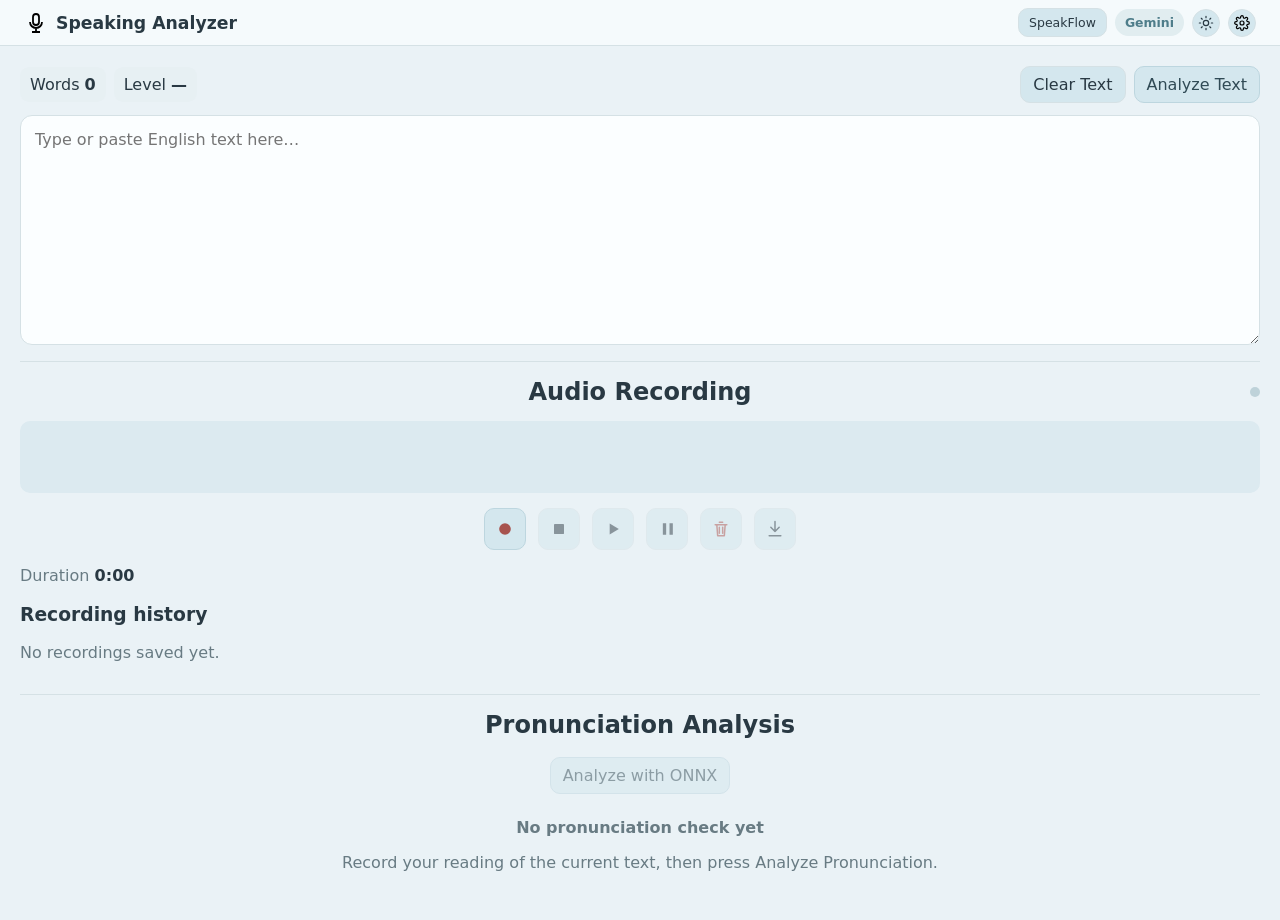
==== analyzer.html @ 361cd793 "add files" ====
<!DOCTYPE html>
<html lang="en">
<head>
  <meta charset="UTF-8" />
  <meta name="viewport" content="width=device-width, initial-scale=1" />
  <meta name="referrer" content="no-referrer" />
  <title>Speaking Analyzer</title>
  <script>try { document.documentElement.dataset.theme = localStorage.getItem("speaking-analyzer-theme") === "dark" ? "dark" : "light"; } catch { document.documentElement.dataset.theme = "light"; }</script>
  <link rel="stylesheet" href="css/style.css?v=header-height-restore-1" />
  <link rel="icon" href="assets/icons/mic.svg" type="image/svg+xml" />
</head>
<body>
  <header class="topbar">
    <div class="brand">
      <img src="assets/icons/mic.svg" alt="" width="28" height="28" />
      <div>
        <h1>Speaking Analyzer</h1>
      </div>
    </div>
    <div class="top-actions">
      <a class="btn btn-secondary speakflow-link" href="index.html">SpeakFlow</a>
      <span id="provider-badge" class="badge" data-provider="gemini">Gemini</span>
      <button type="button" id="theme-toggle" class="btn btn-secondary theme-toggle" aria-label="Switch to dark theme" title="Switch to dark theme" aria-pressed="false">
        <svg class="theme-icon theme-icon-sun" viewBox="0 0 24 24" aria-hidden="true"><circle cx="12" cy="12" r="4"/><path d="M12 2v2m0 16v2M4.93 4.93l1.42 1.42m11.3 11.3 1.42 1.42M2 12h2m16 0h2M4.93 19.07l1.42-1.42m11.3-11.3 1.42-1.42"/></svg>
        <svg class="theme-icon theme-icon-moon" viewBox="0 0 24 24" aria-hidden="true"><path d="M20.9 13A8.5 8.5 0 0 1 11 3.1 8.5 8.5 0 1 0 20.9 13Z"/></svg>
      </button>
      <button type="button" id="open-settings" class="btn btn-secondary settings-icon-button" aria-label="Settings" title="Settings">
        <img src="assets/icons/settings.svg" alt="" width="16" height="16" />
      </button>
    </div>
  </header>

  <main class="layout">
    <section class="editor-card">
      <label class="sr-only" for="source-text">English text</label>
      <div class="toolbar">
        <div class="cluster stats-inline">
          <span>Words <strong id="stat-words">0</strong></span>
          <span>Level <strong id="stat-level">—</strong></span>
        </div>
        <div class="cluster editor-actions">
          <button type="button" id="btn-clear" class="btn btn-ghost">Clear Text</button>
          <button type="button" id="btn-analyze" class="btn btn-primary">Analyze Text</button>
        </div>
      </div>
      <textarea id="source-text" rows="10" placeholder="Type or paste English text here…"></textarea>
    </section>

    <section class="analysis-panel" hidden>
      <div class="card-head">
        <progress id="text-progress" hidden></progress>
      </div>
      <p id="text-status" class="status" aria-live="polite"></p>
      <div id="text-results"></div>
      <div id="text-actions" class="analysis-actions" hidden>
        <button type="button" id="btn-apply-all" class="btn btn-primary">Replace with corrected text</button>
        <button type="button" id="btn-hide-analysis" class="btn btn-ghost">Hide analysis</button>
      </div>
      <dialog id="issue-panel" class="detail-panel issue-dialog">
        <button type="button" id="btn-close-issue" class="dialog-close" aria-label="Close dialog" title="Close">
          <svg viewBox="0 0 24 24" aria-hidden="true"><path d="m6 6 12 12M18 6 6 18" /></svg>
        </button>
        <h3>Error details</h3>
        <div class="issue-detail-grid">
          <div><span class="muted">Original</span><strong id="issue-original"></strong></div>
          <div><span class="muted">Correction</span><strong id="issue-corrected"></strong></div>
          <div class="issue-explanation"><span class="muted">Explanation</span><p id="issue-explanation"></p></div>
        </div>
        <p class="issue-alt"><span class="muted">Alternative</span> <span id="issue-b2"></span></p>
        <div class="cluster dialog-actions">
          <button type="button" id="btn-apply-fix" class="btn btn-primary">Apply correction</button>
        </div>
      </dialog>
    </section>

    <section class="recording-panel" aria-labelledby="audio-heading">
      <div class="card-head">
        <h2 id="audio-heading">Audio Recording</h2>
        <span id="rec-indicator" class="live-dot" data-on="false"></span>
      </div>
      <p id="recording-unsupported" class="banner" hidden>MediaRecorder is not supported. Voice recording is unavailable in this browser.</p>
      <canvas id="waveform" width="640" height="72" aria-label="Recording level"></canvas>
      <div class="toolbar compact">
        <button type="button" id="btn-record" class="btn btn-primary icon-only record-control" aria-label="Start recording" title="Start recording"><svg viewBox="0 0 24 24" aria-hidden="true"><circle cx="12" cy="12" r="7" /></svg></button>
        <button type="button" id="btn-stop-rec" class="btn icon-only" aria-label="Stop recording" title="Stop recording" disabled><svg viewBox="0 0 24 24" aria-hidden="true"><rect x="6" y="6" width="12" height="12" rx="1" /></svg></button>
        <button type="button" id="btn-play" class="btn btn-ghost icon-only" aria-label="Play recording" title="Play recording" disabled><svg viewBox="0 0 24 24" aria-hidden="true"><path d="M8 5.5v13l11-6.5z" /></svg></button>
        <button type="button" id="btn-pause-play" class="btn btn-ghost icon-only" aria-label="Pause playback" title="Pause playback" disabled><svg viewBox="0 0 24 24" aria-hidden="true"><path d="M7 5h4v14H7zM15 5h4v14h-4z" /></svg></button>
        <button type="button" id="btn-delete-rec" class="btn btn-ghost icon-only danger" aria-label="Delete recording" title="Delete recording" disabled><svg viewBox="0 0 24 24" aria-hidden="true"><path d="M5 7h14M10 4h4m-7 3 1 13h8l1-13M10 10v7m4-7v7" /></svg></button>
        <button type="button" id="btn-download" class="btn btn-ghost icon-only" aria-label="Download recording" title="Download recording" disabled><svg viewBox="0 0 24 24" aria-hidden="true"><path d="M12 3v12m-5-5 5 5 5-5M5 20h14" /></svg></button>
      </div>
      <p class="rec-meta"><span class="muted">Duration</span> <strong id="rec-duration">0:00</strong></p>
      <h3>Recording history</h3>
      <div id="history-list"></div>
    </section>

    <div class="grid-3">
      <section id="pronunciation-panel" class="pronunciation-panel" aria-labelledby="pron-heading">
        <div class="card-head">
          <h2 id="pron-heading">Pronunciation Analysis</h2>
          <progress id="pronunciation-progress" max="100" value="0" hidden aria-label="Model download progress"></progress>
        </div>
        <div class="toolbar compact">
          <button type="button" id="btn-analyze-pronunciation" class="btn btn-primary" disabled>Analyze with ONNX</button>
        </div>
        <p id="pronunciation-status" class="status" aria-live="polite"></p>
        <div id="pronunciation-results"></div>
        <dialog id="word-panel" class="detail-panel">
          <button type="button" id="btn-close-word" class="dialog-close" aria-label="Close dialog" title="Close">
            <svg viewBox="0 0 24 24" aria-hidden="true"><path d="m6 6 12 12M18 6 6 18" /></svg>
          </button>
          <h3>Word details</h3>
          <p><strong id="word-value"></strong> <span id="word-status" class="pill"></span></p>
          <p><span class="muted">IPA</span> <span id="word-ipa"></span></p>
          <p id="word-uk"></p>
          <p><span class="muted">Recognized as</span> <span id="word-recognized"></span></p>
          <p id="word-syllables-row" hidden><span class="muted">Likely affected syllable</span> <strong id="word-syllables"></strong></p>
          <p id="word-definition" class="muted"></p>
          <div class="cluster word-audio-actions">
            <button type="button" id="btn-play-ref" class="btn">TTS</button>
            <button type="button" id="btn-play-user-word" class="btn">User</button>
          </div>
        </dialog>
      </section>

    </div>
  </main>

  <div id="toast" class="toast" hidden></div>

  <dialog id="settings-modal">
    <form method="dialog" class="settings-form">
      <button type="button" id="close-settings" class="dialog-close" aria-label="Close dialog" title="Close">
        <svg viewBox="0 0 24 24" aria-hidden="true"><path d="m6 6 12 12M18 6 6 18" /></svg>
      </button>
      <h2>Settings</h2>
      <label>
        AI Provider
        <select id="setting-provider">
          <option value="gemini">Google Gemini API</option>
          <option value="groq">Groq API</option>
        </select>
      </label>
      <label>
        Gemini API Key
        <input id="setting-gemini" type="password" autocomplete="off" />
      </label>
      <label>
        Groq API Key
        <input id="setting-groq" type="password" autocomplete="off" />
      </label>
      <label>
        Voice engine
        <select id="tts-engine" aria-label="Reference voice engine">
          <option value="google">Google (American English)</option>
          <option value="browser">Browser voice</option>
        </select>
      </label>
      <label id="tts-voice-control">
        Sample voice
        <select id="tts-voice" aria-label="Speech synthesis voice"></select>
      </label>
      <label class="range-setting">Padding before word <output id="setting-pad-before-value">25 ms</output><input id="setting-pad-before" type="range" min="0" max="100" step="1" value="25" /></label>
      <label class="range-setting">Padding after word <output id="setting-pad-after-value">0 ms</output><input id="setting-pad-after" type="range" min="0" max="100" step="1" value="0" /></label>
      <p id="test-result" class="status"></p>
      <div class="cluster">
        <button type="button" id="btn-test-connection" class="btn">Test Connection</button>
      </div>
    </form>
  </dialog>

  <dialog id="message-modal" class="message-dialog" aria-labelledby="message-title" aria-describedby="message-body">
    <button type="button" id="message-close" class="dialog-close" aria-label="Close dialog" title="Close">
      <svg viewBox="0 0 24 24" aria-hidden="true"><path d="m6 6 12 12M18 6 6 18" /></svg>
    </button>
    <h2 id="message-title">Message</h2>
    <p id="message-body"></p>
    <div class="cluster message-actions">
      <button type="button" id="message-cancel" class="btn btn-ghost">Cancel</button>
      <button type="button" id="message-accept" class="btn btn-primary">OK</button>
    </div>
  </dialog>

  <script type="module" src="js/app.js?v=analysis-policy-1"></script>
</body>
</html>
---- css/style.css ----
:root {
  --bg: #eaf2f6;
  --surface: #f5fafc;
  --text: #293943;
  --muted: #687b83;
  --line: #d5e1e5;
  --accent: #4e7d8a;
  --accent-soft: #e1edf0;
  --primary-bg: #d4e7ee;
  --primary-text: #304a55;
  --primary-hover-bg: #bedce6;
  --button-border: #bdd6df;
  --danger: #a7534e;
  --warn: #8c6a35;
  --ok: #4d765e;
  --yellow: #f0dfb7;
  --red: #f1d9d2;
  --green: #dce9d8;
  --subtle: #e7f0f3;
  --field: #fbfeff;
  --button-bg: #d4e7ee;
  --button-hover: #bedce6;
  --canvas-bg: #dceaf0;
  --canvas-line: #bed2d9;
  --accent-hover: #bedce6;
  --status-busy: #416c79;
  --status-ok-bg: #dce9d8;
  --status-review-bg: #f3e7c9;
  --status-error-bg: #f1d9d2;
  --status-no-issue-text: #456950;
  --status-review-text: #745d35;
  --status-error-text: #87473e;
  --toast-bg: #0f172a;
  --toast-color: #ffffff;
  --shadow: 0 10px 30px rgba(15, 23, 42, 0.06);
  --radius: 16px;
  font-family: "Segoe UI", Inter, system-ui, sans-serif;
}

:root[data-theme="dark"] {
  color-scheme: dark;
  --bg: #0b1220;
  --surface: #111b2c;
  --text: #e5edf7;
  --muted: #9aaac0;
  --line: #2b3a50;
  --accent: #38bdf8;
  --accent-soft: #132d42;
  --primary-bg: var(--accent);
  --primary-text: #082f49;
  --primary-hover-bg: var(--accent-hover);
  --button-border: var(--accent);
  --danger: #f87171;
  --warn: #fbbf24;
  --ok: #4ade80;
  --yellow: #facc15;
  --red: #f87171;
  --green: #4ade80;
  --subtle: #18263a;
  --field: #0d1727;
  --button-bg: #1b2a3e;
  --button-hover: #263a53;
  --canvas-bg: #0d1727;
  --canvas-line: #40516a;
  --accent-hover: #7dd3fc;
  --status-busy: #7dd3fc;
  --status-ok-bg: #153b2a;
  --status-review-bg: #423914;
  --status-error-bg: #451f2a;
  --status-no-issue-text: #bbf7d0;
  --status-review-text: #fde68a;
  --status-error-text: #fecaca;
  --toast-bg: #e2e8f0;
  --toast-color: #0f172a;
  --shadow: 0 12px 32px rgba(0, 0, 0, 0.32);
}

* { box-sizing: border-box; }
html, body { margin: 0; background: var(--bg); color: var(--text); }
button, select, textarea, input { font: inherit; }
button { cursor: pointer; color: var(--text); background: var(--button-bg); }

.sr-only {
  position: absolute;
  width: 1px;
  height: 1px;
  overflow: hidden;
  clip: rect(0 0 0 0);
}

.topbar {
  display: flex;
  justify-content: space-between;
  align-items: center;
  gap: 16px;
  padding: 8px 24px;
  background: var(--surface);
  border-bottom: 1px solid var(--line);
}
.brand { display: flex; gap: 8px; align-items: center; }
.brand img { width: 24px; height: 24px; }
.brand h1 { margin: 0; font-size: 1.08rem; font-weight: 650; }
.subtitle { margin: 2px 0 0; color: var(--muted); font-size: 0.85rem; }
.top-actions { display: flex; gap: 8px; align-items: center; }

.layout { max-width: 1280px; margin: 0 auto; padding: 20px; display: grid; gap: 16px; }
.grid-3 { display: grid; gap: 18px; grid-template-columns: 1fr; }
.editor-card, .analysis-panel, .pronunciation-panel, .recording-panel { background: transparent; border: 0; border-radius: 0; padding: 0; box-shadow: none; }
.analysis-panel, .pronunciation-panel, .recording-panel { border-top: 1px solid var(--line); padding-top: 16px; }
.editor-card textarea { min-height: 230px; background: var(--field); border-color: var(--line); }
.icon-btn { width: 42px; height: 42px; padding: 4px; font-size: 1.15rem; }
.stats-inline { justify-content: flex-end; }
.stats-inline > span { padding: 8px 10px; background: var(--subtle); border-radius: 9px; }
.analysis-issue { padding: 10px 0; border-bottom: 1px solid var(--line); line-height: 1.5; }
.corrected-text { white-space: pre-wrap; line-height: 1.6; background: var(--subtle); padding: 12px; border-radius: 8px; }

.card {
  background: var(--surface);
  border: 1px solid var(--line);
  border-radius: var(--radius);
  padding: 18px;
  box-shadow: var(--shadow);
}
.card-head { display: flex; justify-content: space-between; align-items: center; gap: 8px; }
.card h2 { margin: 0 0 12px; font-size: 1rem; }
.card-head h2 { margin: 0; }
.card h3 { margin: 16px 0 8px; font-size: 0.92rem; }

textarea {
  width: 100%;
  border: 1px solid var(--line);
  border-radius: 12px;
  padding: 14px;
  resize: vertical;
  min-height: 180px;
  background: var(--field);
  color: var(--text);
}
textarea:focus, select:focus, input:focus, button:focus-visible {
  outline: 2px solid var(--accent);
  outline-offset: 1px;
}

.toolbar { display: flex; justify-content: space-between; gap: 12px; flex-wrap: wrap; margin-top: 12px; }
.editor-card > .toolbar { margin: 0 0 12px; align-items: center; }
.editor-card > .toolbar .stats-inline { justify-content: flex-start; }
.editor-card > .toolbar .editor-actions { margin-left: auto; justify-content: flex-end; }
.toolbar.compact { justify-content: flex-start; margin: 0 0 12px; }
progress { width: 90px; }
#pronunciation-progress { width: 180px; }
.pronunciation-panel > .card-head { position: relative; justify-content: center; margin-bottom: 18px; text-align: center; }
.pronunciation-panel > .card-head h2 { margin: 0; }
.pronunciation-panel > .card-head #pronunciation-progress { position: absolute; right: 0; }
.pronunciation-panel > .toolbar.compact { width: 100%; justify-content: space-around; gap: 16px; }
.recording-panel > .card-head { position: relative; justify-content: center; text-align: center; }
.recording-panel > .card-head #rec-indicator { position: absolute; right: 0; }
.recording-panel > .toolbar.compact { justify-content: center; }
.cluster, .row-actions { display: flex; flex-wrap: wrap; gap: 8px; align-items: center; }
.inline { display: flex; gap: 6px; align-items: center; color: var(--muted); font-size: 0.85rem; }
select, input[type="password"], input[type="text"] {
  border: 1px solid var(--line);
  border-radius: 10px;
  padding: 8px 10px;
  background: var(--field);
  color: var(--text);
}

.btn {
  border: 1px solid var(--line);
  background: var(--button-bg);
  border-radius: 10px;
  padding: 8px 12px;
  color: var(--text);
}
.btn-primary { background: var(--primary-bg); color: var(--primary-text); border-color: var(--button-border); }
.btn-secondary { display: inline-flex; gap: 6px; align-items: center; }
.settings-icon-button { width: 28px; height: 28px; padding: 5px; justify-content: center; border-radius: 999px; }
.settings-icon-button img { display: block; width: 16px; height: 16px; }
:root[data-theme="dark"] .settings-icon-button img { filter: brightness(0) invert(1); }
:root[data-theme="dark"] .brand img { filter: brightness(0) invert(1); }
.theme-toggle { width: 28px; height: 28px; padding: 5px; justify-content: center; border-radius: 999px; }
.theme-icon { width: 16px; height: 16px; fill: none; stroke: currentColor; stroke-width: 1.8; stroke-linecap: round; stroke-linejoin: round; }
.theme-icon-moon { display: none; }
:root[data-theme="dark"] .theme-icon-sun { display: none; }
:root[data-theme="dark"] .theme-icon-moon { display: block; }
.btn-ghost { background: var(--button-bg); }
.btn:hover:not(:disabled) { background: var(--button-hover); }
.btn-primary:hover:not(:disabled) { background: var(--primary-hover-bg); border-color: var(--button-border); color: var(--primary-text); }
.btn.danger, .danger { color: var(--danger); }
.btn:disabled { opacity: 0.5; cursor: not-allowed; }

.badge {
  border-radius: 999px;
  padding: 6px 10px;
  font-size: 0.78rem;
  background: var(--accent-soft);
  color: var(--accent);
  font-weight: 650;
}
.top-actions .speakflow-link { display: inline-flex; align-items: center; justify-content: center; padding: 6px 10px; font-size: .78rem; text-decoration: none; }
.badge[data-provider="groq"] { background: var(--subtle); color: var(--accent); }

.stats {
  display: grid;
  grid-template-columns: repeat(3, 1fr);
  gap: 8px;
  margin: 14px 0 0;
}
.stats div {
  background: var(--subtle);
  border-radius: 12px;
  padding: 10px 12px;
}
.stats dt { color: var(--muted); font-size: 0.75rem; }
.stats dd { margin: 4px 0 0; font-weight: 700; }

.muted { color: var(--muted); }
.disclaimer { font-size: 0.85rem; color: var(--warn); }
.status { min-height: 1.2em; font-size: 0.9rem; }
.status:empty { display: none; min-height: 0; }
#text-actions:not([hidden]) { display: flex; justify-content: space-between; align-items: center; gap: 12px; width: 100%; margin-top: 14px; }
.status[data-kind="error"] { color: var(--danger); }
.status[data-kind="ok"] { color: var(--ok); }
.status[data-kind="busy"] { color: var(--status-busy); }

.banner {
  background: var(--subtle);
  border-radius: 10px;
  padding: 10px 12px;
  font-size: 0.88rem;
}
.banner.warn { background: var(--status-review-bg); color: var(--status-review-text); }

.live-dot {
  width: 10px;
  height: 10px;
  border-radius: 50%;
  background: var(--canvas-line);
  display: inline-block;
}
.live-dot[data-on="true"] {
  background: var(--danger);
  box-shadow: 0 0 0 6px rgba(220, 38, 38, 0.15);
  animation: pulse 1s infinite;
}
@keyframes pulse {
  50% { opacity: 0.5; }
}

.empty-state { color: var(--muted); padding: 12px 0; }
.issue-list { list-style: none; margin: 0; padding: 0; display: grid; gap: 8px; }
.issue-item {
  width: 100%;
  text-align: left;
  border: 1px solid var(--line);
  background: var(--button-bg);
  border-radius: 10px;
  padding: 10px;
  display: grid;
  gap: 4px;
}
.issue-item strong { font-size: 0.92rem; }
.issue-item span { color: var(--muted); font-size: 0.85rem; }

.cefr-grid { display: grid; grid-template-columns: repeat(2, 1fr); gap: 8px; }
.metric { background: var(--subtle); border-radius: 10px; padding: 8px; }
.metric-label { display: block; color: var(--muted); font-size: 0.75rem; }
.metric-value { font-weight: 700; }

.detail-panel {
  margin-top: 12px;
  border-top: 1px solid var(--line);
  padding-top: 12px;
}

.pronunciation-panel, #pronunciation-results { width: 100%; }
.word-board { width: 100%; max-width: none; margin: 0 auto; line-height: 2.1; text-align: center; overflow-wrap: anywhere; }
.word-chip {
  border: 0;
  border-radius: 6px;
  padding: 2px 4px;
  margin: 0 1px;
}
.mispronounced-syllable { text-decoration: underline wavy currentColor; text-decoration-thickness: 2px; text-underline-offset: 3px; font-weight: 800; }
.status-no_issue { background: var(--status-ok-bg); color: var(--status-no-issue-text); }
.status-needs_review { background: var(--status-review-bg); color: var(--status-review-text); }
.status-possible_error { background: var(--status-error-bg); color: var(--status-error-text); }
.pill { border-radius: 999px; padding: 2px 8px; font-size: 0.75rem; background: var(--subtle); }
.pill[data-status="possible_error"] { background: var(--status-error-bg); color: var(--status-error-text); }
.pill[data-status="needs_review"] { background: var(--status-review-bg); color: var(--status-review-text); }
.pill[data-status="no_issue"] { background: var(--status-ok-bg); color: var(--status-no-issue-text); }

#waveform { width: 100%; height: 72px; border-radius: 10px; background: var(--canvas-bg); }
.recording-panel #waveform { display: block; padding: 15px 0; margin: 15px 0; }
.pronunciation-panel #pronunciation-results .empty-state { text-align: center; }
.history-item {
  display: flex;
  justify-content: space-between;
  gap: 8px;
  border: 1px solid var(--line);
  border-radius: 10px;
  padding: 10px;
  margin-bottom: 8px;
}

.toast {
  position: fixed;
  right: 20px;
  bottom: 20px;
  background: var(--toast-bg);
  color: var(--toast-color);
  padding: 12px 14px;
  border-radius: 12px;
  max-width: 360px;
  z-index: 20;
}
.toast[data-kind="error"] { background: var(--danger); }
.toast[data-kind="ok"] { background: var(--ok); }

dialog {
  position: relative;
  color: var(--text);
  background: var(--surface);
  border: 0;
  border-radius: 16px;
  padding: 0;
  width: min(520px, 92vw);
  box-shadow: var(--shadow);
}
dialog[open] {
  position: fixed;
  inset: 50% auto auto 50%;
  transform: translate(-50%, -50%);
  margin: 0;
  max-height: calc(100dvh - 32px);
  overflow: auto;
}
dialog::backdrop { background: rgba(15, 23, 42, 0.35); }
.settings-form { display: grid; gap: 12px; padding: 20px; }
.message-dialog[open] { padding: 24px; color: var(--text); background: var(--surface); border: 0; border-radius: 16px; }
.message-dialog h2 { margin: 0 40px 12px 0; font-size: 1.15rem; }
.message-dialog p { margin: 0; line-height: 1.5; white-space: pre-wrap; }
.message-actions { justify-content: flex-end; margin-top: 20px; }
.word-audio-actions { width: 100%; justify-content: center; gap: 8px; margin-top: 16px; }
.dialog-close { position: absolute; top: 10px; right: 10px; z-index: 2; display: grid; place-items: center; width: 36px; height: 36px; padding: 7px; color: var(--muted); background: var(--button-bg); border: 0; border-radius: 9px; cursor: pointer; }
.dialog-close:hover { color: var(--text); background: var(--line); }
.dialog-close:focus-visible { outline: 2px solid var(--accent); outline-offset: 2px; }
.dialog-close svg { width: 20px; height: 20px; fill: none; stroke: currentColor; stroke-width: 2; stroke-linecap: round; }
.settings-form h2 { padding-right: 40px; }
.settings-form label { display: grid; gap: 6px; font-size: 0.9rem; }
.settings-form .range-setting { grid-template-columns: 1fr auto; align-items: center; }
.settings-form .range-setting input[type="range"] { grid-column: 1 / -1; width: 100%; accent-color: var(--accent); }
.settings-form .range-setting output { color: var(--accent); font-weight: 650; font-variant-numeric: tabular-nums; }
.tts-note { flex-basis: 100%; font-size: .8rem; }

@media (max-width: 1100px) {
  .grid-3 { grid-template-columns: 1fr; }
}
@media (max-width: 720px) {
  .topbar { flex-direction: column; align-items: flex-start; }
  .stats { grid-template-columns: repeat(2, minmax(0, 1fr)); }
}
.record-icon { color: var(--danger); font-size: 1.5rem; line-height: 1; }
.icon-only { display: inline-grid; place-items: center; width: 42px; height: 42px; padding: 8px; }
.icon-only svg { width: 20px; height: 20px; fill: none; stroke: currentColor; stroke-width: 1.8; stroke-linecap: round; stroke-linejoin: round; }
#btn-record svg circle, #btn-stop-rec svg rect, #btn-play svg path, #btn-pause-play svg path { fill: currentColor; stroke: none; }
.record-control { color: var(--danger); }
.issue-dialog[open], #word-panel[open] { width: min(600px, 92vw); max-height: 86vh; overflow: auto; padding: 24px; color: var(--text); background: var(--surface); border: 0; border-radius: 16px; }
.issue-dialog h3, #word-panel h3 { margin: 0 0 18px; font-size: 1.15rem; }
.issue-dialog::backdrop, #word-panel::backdrop { background: rgba(15, 23, 42, .55); backdrop-filter: blur(2px); }
.issue-detail-grid { display: grid; grid-template-columns: 1fr 1fr; gap: 12px; }
.issue-detail-grid > div { display: grid; gap: 6px; padding: 12px; border: 1px solid var(--line); border-radius: 10px; background: var(--subtle); }
.issue-detail-grid strong { font-size: 1rem; overflow-wrap: anywhere; }
.issue-detail-grid p { margin: 5px 0 0; line-height: 1.55; }
.issue-explanation { grid-column: 1 / -1; }
.issue-alt { padding: 10px 12px; background: var(--subtle); border-radius: 10px; }
.dialog-actions { justify-content: flex-end; margin-top: 16px; }
.recording-panel { margin-top: -4px; }
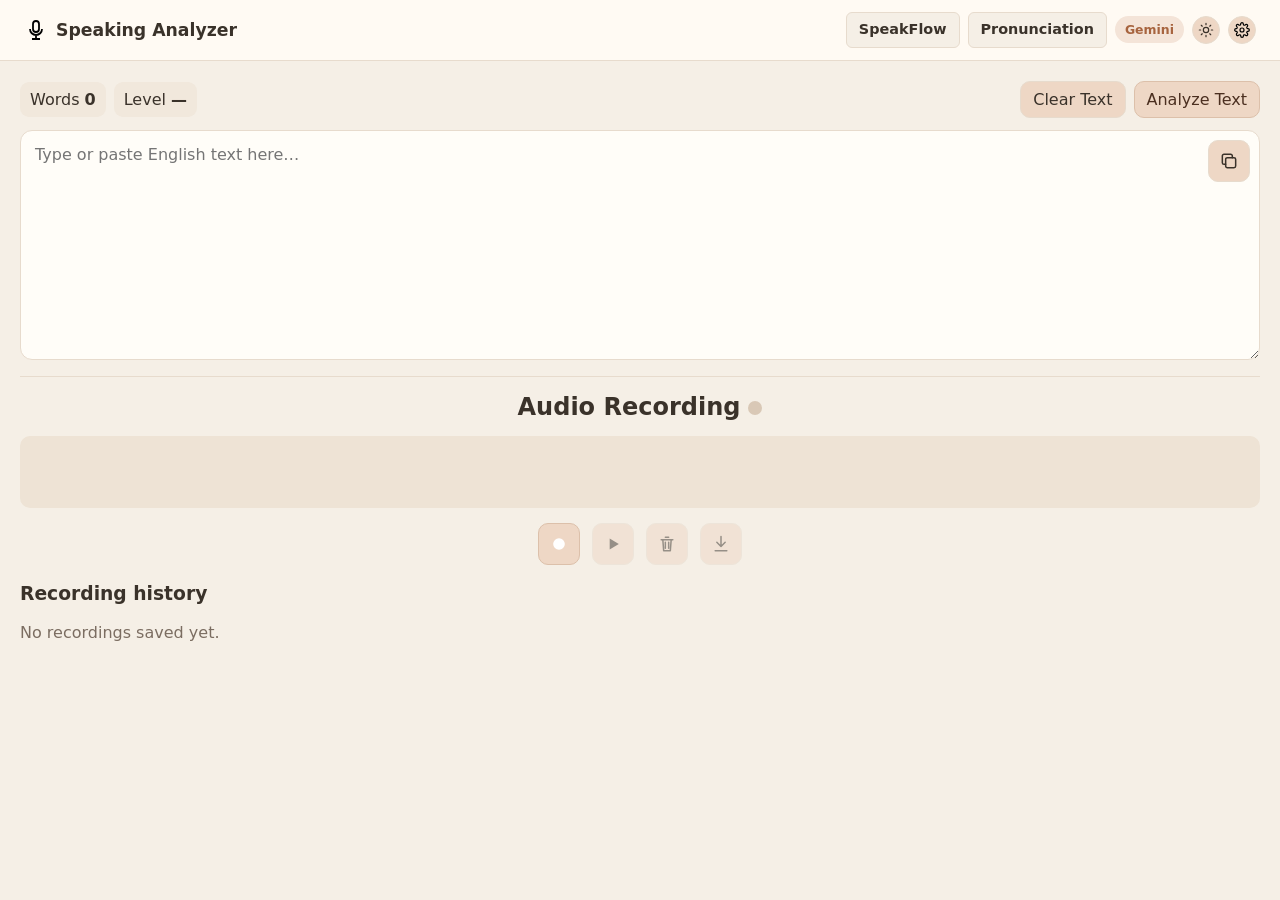
==== commit a69ee02c: "update" ====
--- a/analyzer.html
+++ b/analyzer.html
@@ -6,7 +6,7 @@
   <meta name="referrer" content="no-referrer" />
   <title>Speaking Analyzer</title>
   <script>try { document.documentElement.dataset.theme = localStorage.getItem("speaking-analyzer-theme") === "dark" ? "dark" : "light"; } catch { document.documentElement.dataset.theme = "light"; }</script>
-  <link rel="stylesheet" href="css/style.css?v=header-height-restore-1" />
+  <link rel="stylesheet" href="css/style.css?v=header-height-1" />
   <link rel="icon" href="assets/icons/mic.svg" type="image/svg+xml" />
 </head>
 <body>
@@ -18,7 +18,8 @@
       </div>
     </div>
     <div class="top-actions">
-      <a class="btn btn-secondary speakflow-link" href="index.html">SpeakFlow</a>
+      <a class="btn btn-secondary page-nav-link speakflow-link" href="index.html">SpeakFlow</a>
+      <a class="btn btn-secondary page-nav-link pronunciation-link" href="pronunciation_checker.html">Pronunciation</a>
       <span id="provider-badge" class="badge" data-provider="gemini">Gemini</span>
       <button type="button" id="theme-toggle" class="btn btn-secondary theme-toggle" aria-label="Switch to dark theme" title="Switch to dark theme" aria-pressed="false">
         <svg class="theme-icon theme-icon-sun" viewBox="0 0 24 24" aria-hidden="true"><circle cx="12" cy="12" r="4"/><path d="M12 2v2m0 16v2M4.93 4.93l1.42 1.42m11.3 11.3 1.42 1.42M2 12h2m16 0h2M4.93 19.07l1.42-1.42m11.3-11.3 1.42-1.42"/></svg>
@@ -37,13 +38,19 @@
         <div class="cluster stats-inline">
           <span>Words <strong id="stat-words">0</strong></span>
           <span>Level <strong id="stat-level">—</strong></span>
+          <span id="analysis-success" class="analysis-success" role="img" aria-label="Analysis completed successfully" title="Analysis completed successfully" hidden>✓</span>
         </div>
         <div class="cluster editor-actions">
           <button type="button" id="btn-clear" class="btn btn-ghost">Clear Text</button>
           <button type="button" id="btn-analyze" class="btn btn-primary">Analyze Text</button>
         </div>
       </div>
-      <textarea id="source-text" rows="10" placeholder="Type or paste English text here…"></textarea>
+      <div class="textarea-wrap">
+        <textarea id="source-text" rows="10" placeholder="Type or paste English text here…"></textarea>
+        <button type="button" id="btn-copy-text" class="btn btn-ghost icon-only copy-text-btn" aria-label="Copy text" title="Copy text">
+          <svg viewBox="0 0 24 24" aria-hidden="true"><rect x="8" y="8" width="12" height="12" rx="2"/><path d="M16 8V6a2 2 0 0 0-2-2H6a2 2 0 0 0-2 2v8a2 2 0 0 0 2 2h2"/></svg>
+        </button>
+      </div>
     </section>
 
     <section class="analysis-panel" hidden>
@@ -75,54 +82,23 @@
 
     <section class="recording-panel" aria-labelledby="audio-heading">
       <div class="card-head">
-        <h2 id="audio-heading">Audio Recording</h2>
-        <span id="rec-indicator" class="live-dot" data-on="false"></span>
+        <h2 id="audio-heading">Audio Recording<span id="rec-indicator" class="live-dot" data-on="false"></span></h2>
       </div>
       <p id="recording-unsupported" class="banner" hidden>MediaRecorder is not supported. Voice recording is unavailable in this browser.</p>
-      <canvas id="waveform" width="640" height="72" aria-label="Recording level"></canvas>
+      <div class="recording-media-slot">
+        <div id="waveform" aria-hidden="true"></div>
+        <audio id="history-audio-player" class="history-audio-player" controls hidden aria-label="Loaded recording playback"></audio>
+      </div>
       <div class="toolbar compact">
-        <button type="button" id="btn-record" class="btn btn-primary icon-only record-control" aria-label="Start recording" title="Start recording"><svg viewBox="0 0 24 24" aria-hidden="true"><circle cx="12" cy="12" r="7" /></svg></button>
-        <button type="button" id="btn-stop-rec" class="btn icon-only" aria-label="Stop recording" title="Stop recording" disabled><svg viewBox="0 0 24 24" aria-hidden="true"><rect x="6" y="6" width="12" height="12" rx="1" /></svg></button>
-        <button type="button" id="btn-play" class="btn btn-ghost icon-only" aria-label="Play recording" title="Play recording" disabled><svg viewBox="0 0 24 24" aria-hidden="true"><path d="M8 5.5v13l11-6.5z" /></svg></button>
-        <button type="button" id="btn-pause-play" class="btn btn-ghost icon-only" aria-label="Pause playback" title="Pause playback" disabled><svg viewBox="0 0 24 24" aria-hidden="true"><path d="M7 5h4v14H7zM15 5h4v14h-4z" /></svg></button>
-        <button type="button" id="btn-delete-rec" class="btn btn-ghost icon-only danger" aria-label="Delete recording" title="Delete recording" disabled><svg viewBox="0 0 24 24" aria-hidden="true"><path d="M5 7h14M10 4h4m-7 3 1 13h8l1-13M10 10v7m4-7v7" /></svg></button>
+        <button type="button" id="btn-record" class="btn btn-primary icon-only record-control" aria-label="Start recording" title="Start recording" aria-pressed="false"><svg viewBox="0 0 24 24" aria-hidden="true"><circle cx="12" cy="12" r="7" /></svg></button>
+        <button type="button" id="btn-play" class="btn btn-ghost icon-only" aria-label="Play recording" title="Play recording" data-playing="false" disabled><svg viewBox="0 0 24 24" aria-hidden="true"><path class="play-icon" d="M8 5.5v13l11-6.5z" /><rect class="stop-icon" x="6" y="6" width="12" height="12" rx="1" /></svg></button>
+        <button type="button" id="btn-delete-rec" class="btn btn-ghost icon-only" aria-label="Delete recording" title="Delete recording" disabled><svg viewBox="0 0 24 24" aria-hidden="true"><path d="M5 7h14M10 4h4m-7 3 1 13h8l1-13M10 10v7m4-7v7" /></svg></button>
         <button type="button" id="btn-download" class="btn btn-ghost icon-only" aria-label="Download recording" title="Download recording" disabled><svg viewBox="0 0 24 24" aria-hidden="true"><path d="M12 3v12m-5-5 5 5 5-5M5 20h14" /></svg></button>
       </div>
-      <p class="rec-meta"><span class="muted">Duration</span> <strong id="rec-duration">0:00</strong></p>
       <h3>Recording history</h3>
       <div id="history-list"></div>
     </section>
 
-    <div class="grid-3">
-      <section id="pronunciation-panel" class="pronunciation-panel" aria-labelledby="pron-heading">
-        <div class="card-head">
-          <h2 id="pron-heading">Pronunciation Analysis</h2>
-          <progress id="pronunciation-progress" max="100" value="0" hidden aria-label="Model download progress"></progress>
-        </div>
-        <div class="toolbar compact">
-          <button type="button" id="btn-analyze-pronunciation" class="btn btn-primary" disabled>Analyze with ONNX</button>
-        </div>
-        <p id="pronunciation-status" class="status" aria-live="polite"></p>
-        <div id="pronunciation-results"></div>
-        <dialog id="word-panel" class="detail-panel">
-          <button type="button" id="btn-close-word" class="dialog-close" aria-label="Close dialog" title="Close">
-            <svg viewBox="0 0 24 24" aria-hidden="true"><path d="m6 6 12 12M18 6 6 18" /></svg>
-          </button>
-          <h3>Word details</h3>
-          <p><strong id="word-value"></strong> <span id="word-status" class="pill"></span></p>
-          <p><span class="muted">IPA</span> <span id="word-ipa"></span></p>
-          <p id="word-uk"></p>
-          <p><span class="muted">Recognized as</span> <span id="word-recognized"></span></p>
-          <p id="word-syllables-row" hidden><span class="muted">Likely affected syllable</span> <strong id="word-syllables"></strong></p>
-          <p id="word-definition" class="muted"></p>
-          <div class="cluster word-audio-actions">
-            <button type="button" id="btn-play-ref" class="btn">TTS</button>
-            <button type="button" id="btn-play-user-word" class="btn">User</button>
-          </div>
-        </dialog>
-      </section>
-
-    </div>
   </main>
 
   <div id="toast" class="toast" hidden></div>
@@ -148,19 +124,6 @@
         Groq API Key
         <input id="setting-groq" type="password" autocomplete="off" />
       </label>
-      <label>
-        Voice engine
-        <select id="tts-engine" aria-label="Reference voice engine">
-          <option value="google">Google (American English)</option>
-          <option value="browser">Browser voice</option>
-        </select>
-      </label>
-      <label id="tts-voice-control">
-        Sample voice
-        <select id="tts-voice" aria-label="Speech synthesis voice"></select>
-      </label>
-      <label class="range-setting">Padding before word <output id="setting-pad-before-value">25 ms</output><input id="setting-pad-before" type="range" min="0" max="100" step="1" value="25" /></label>
-      <label class="range-setting">Padding after word <output id="setting-pad-after-value">0 ms</output><input id="setting-pad-after" type="range" min="0" max="100" step="1" value="0" /></label>
       <p id="test-result" class="status"></p>
       <div class="cluster">
         <button type="button" id="btn-test-connection" class="btn">Test Connection</button>
@@ -180,6 +143,6 @@
     </div>
   </dialog>
 
-  <script type="module" src="js/app.js?v=analysis-policy-1"></script>
+  <script type="module" src="js/app.js?v=history-trash-svg-2"></script>
 </body>
 </html>
--- a/css/style.css
+++ b/css/style.css
@@ -1,37 +1,35 @@
 :root {
-  --bg: #eaf2f6;
-  --surface: #f5fafc;
-  --text: #293943;
-  --muted: #687b83;
-  --line: #d5e1e5;
-  --accent: #4e7d8a;
-  --accent-soft: #e1edf0;
-  --primary-bg: #d4e7ee;
-  --primary-text: #304a55;
-  --primary-hover-bg: #bedce6;
-  --button-border: #bdd6df;
-  --danger: #a7534e;
-  --warn: #8c6a35;
-  --ok: #4d765e;
-  --yellow: #f0dfb7;
-  --red: #f1d9d2;
-  --green: #dce9d8;
-  --subtle: #e7f0f3;
-  --field: #fbfeff;
-  --button-bg: #d4e7ee;
-  --button-hover: #bedce6;
-  --canvas-bg: #dceaf0;
-  --canvas-line: #bed2d9;
-  --accent-hover: #bedce6;
-  --status-busy: #416c79;
-  --status-ok-bg: #dce9d8;
-  --status-review-bg: #f3e7c9;
-  --status-error-bg: #f1d9d2;
-  --status-no-issue-text: #456950;
-  --status-review-text: #745d35;
-  --status-error-text: #87473e;
-  --toast-bg: #0f172a;
-  --toast-color: #ffffff;
+  --bg: #f5efe6;
+  --surface: #fffaf3;
+  --text: #3a322a;
+  --muted: #7b6d61;
+  --line: #e7dbcd;
+  --accent: #a7643f;
+  --accent-soft: #f4e4d8;
+  --primary-bg: #eed7c5;
+  --primary-text: #4b2f20;
+  --primary-hover-bg: #e5c6ad;
+  --button-border: #dcc0aa;
+  --danger: #a5524b;
+  --warn: #8a6a2f;
+  --ok: #56704f;
+  --yellow: #f5e3bd;
+  --red: #f6ded7;
+  --green: #e0e9d7;
+  --subtle: #f1e8dc;
+  --field: #fffdf8;
+  --button-bg: #eed7c5;
+  --button-hover: #e5c6ad;
+  --canvas-bg: #eee3d5;
+  --canvas-line: #d9c8b6;
+  --accent-hover: #e5c6ad;
+  --status-busy: #8f5232;
+  --status-ok-bg: #e0e9d7;
+  --status-review-bg: #f5e3bd;
+  --status-error-bg: #f6ded7;
+  --status-no-issue-text: #4a6343;
+  --status-review-text: #7a5c28;
+  --status-error-text: #8c443c;
   --shadow: 0 10px 30px rgba(15, 23, 42, 0.06);
   --radius: 16px;
   font-family: "Segoe UI", Inter, system-ui, sans-serif;
@@ -39,40 +37,38 @@
 
 :root[data-theme="dark"] {
   color-scheme: dark;
-  --bg: #0b1220;
-  --surface: #111b2c;
-  --text: #e5edf7;
-  --muted: #9aaac0;
-  --line: #2b3a50;
-  --accent: #38bdf8;
-  --accent-soft: #132d42;
-  --primary-bg: var(--accent);
-  --primary-text: #082f49;
-  --primary-hover-bg: var(--accent-hover);
-  --button-border: var(--accent);
+  --bg: #0f172a;
+  --surface: #1e293b;
+  --text: #f8fafc;
+  --muted: #94a3b8;
+  --line: #334155;
+  --accent: #3b82f6;
+  --accent-soft: #1e293b;
+  --primary-bg: #3b82f6;
+  --primary-text: #ffffff;
+  --primary-hover-bg: #2563eb;
+  --button-border: #3b82f6;
   --danger: #f87171;
-  --warn: #fbbf24;
-  --ok: #4ade80;
-  --yellow: #facc15;
-  --red: #f87171;
-  --green: #4ade80;
-  --subtle: #18263a;
-  --field: #0d1727;
-  --button-bg: #1b2a3e;
-  --button-hover: #263a53;
-  --canvas-bg: #0d1727;
-  --canvas-line: #40516a;
-  --accent-hover: #7dd3fc;
-  --status-busy: #7dd3fc;
-  --status-ok-bg: #153b2a;
-  --status-review-bg: #423914;
-  --status-error-bg: #451f2a;
-  --status-no-issue-text: #bbf7d0;
-  --status-review-text: #fde68a;
-  --status-error-text: #fecaca;
-  --toast-bg: #e2e8f0;
-  --toast-color: #0f172a;
-  --shadow: 0 12px 32px rgba(0, 0, 0, 0.32);
+  --warn: #fde047;
+  --ok: #86efac;
+  --yellow: #fef9c3;
+  --red: #fee2e2;
+  --green: #dcfce7;
+  --subtle: #1e293b;
+  --field: #0f172a;
+  --button-bg: #0f172a;
+  --button-hover: #334155;
+  --canvas-bg: #1e293b;
+  --canvas-line: #334155;
+  --accent-hover: #334155;
+  --status-busy: #93c5fd;
+  --status-ok-bg: #dcfce7;
+  --status-review-bg: #fef9c3;
+  --status-error-bg: #fee2e2;
+  --status-no-issue-text: #166534;
+  --status-review-text: #854d0e;
+  --status-error-text: #dc2626;
+  --shadow: 0 12px 32px rgba(0, 0, 0, 0.3);
 }
 
 * { box-sizing: border-box; }
@@ -93,7 +89,7 @@
   justify-content: space-between;
   align-items: center;
   gap: 16px;
-  padding: 8px 24px;
+  padding: 12px 24px;
   background: var(--surface);
   border-bottom: 1px solid var(--line);
 }
@@ -105,14 +101,24 @@
 
 .layout { max-width: 1280px; margin: 0 auto; padding: 20px; display: grid; gap: 16px; }
 .grid-3 { display: grid; gap: 18px; grid-template-columns: 1fr; }
-.editor-card, .analysis-panel, .pronunciation-panel, .recording-panel { background: transparent; border: 0; border-radius: 0; padding: 0; box-shadow: none; }
-.analysis-panel, .pronunciation-panel, .recording-panel { border-top: 1px solid var(--line); padding-top: 16px; }
-.editor-card textarea { min-height: 230px; background: var(--field); border-color: var(--line); }
+.editor-card, .analysis-panel, .recording-panel { background: transparent; border: 0; border-radius: 0; padding: 0; box-shadow: none; }
+.analysis-panel, .recording-panel { border-top: 1px solid var(--line); padding-top: 16px; }
+.editor-card textarea { min-height: 230px; padding: 14px 52px 14px 14px; background: var(--field); border-color: var(--line); }
+.textarea-wrap { position: relative; }
+.copy-text-btn { position: absolute; top: 10px; right: 10px; z-index: 1; }
 .icon-btn { width: 42px; height: 42px; padding: 4px; font-size: 1.15rem; }
 .stats-inline { justify-content: flex-end; }
 .stats-inline > span { padding: 8px 10px; background: var(--subtle); border-radius: 9px; }
+.stats-inline > .analysis-success { padding: 8px 0; color: var(--ok); font-size: 1.15rem; font-weight: 800; line-height: 1; }
+.analysis-success[hidden] { display: none; }
 .analysis-issue { padding: 10px 0; border-bottom: 1px solid var(--line); line-height: 1.5; }
+.report-heading { text-align: center; }
 .corrected-text { white-space: pre-wrap; line-height: 1.6; background: var(--subtle); padding: 12px; border-radius: 8px; }
+.correction-comparison { display: grid; gap: 6px; }
+.diff-label { margin: 4px 0 0; color: var(--muted); font-size: .82rem; font-weight: 650; }
+.diff-text { margin: 0; }
+.diff-removed { color: var(--danger); text-decoration: line-through; text-decoration-thickness: 2px; }
+.diff-added { color: var(--ok); text-decoration: underline; text-decoration-color: var(--ok); text-decoration-thickness: 2px; text-underline-offset: 3px; }
 
 .card {
   background: var(--surface);
@@ -147,13 +153,8 @@
 .editor-card > .toolbar .editor-actions { margin-left: auto; justify-content: flex-end; }
 .toolbar.compact { justify-content: flex-start; margin: 0 0 12px; }
 progress { width: 90px; }
-#pronunciation-progress { width: 180px; }
-.pronunciation-panel > .card-head { position: relative; justify-content: center; margin-bottom: 18px; text-align: center; }
-.pronunciation-panel > .card-head h2 { margin: 0; }
-.pronunciation-panel > .card-head #pronunciation-progress { position: absolute; right: 0; }
-.pronunciation-panel > .toolbar.compact { width: 100%; justify-content: space-around; gap: 16px; }
-.recording-panel > .card-head { position: relative; justify-content: center; text-align: center; }
-.recording-panel > .card-head #rec-indicator { position: absolute; right: 0; }
+.recording-panel > .card-head { justify-content: center; text-align: center; }
+.recording-panel > .card-head #rec-indicator { width: 14px; height: 14px; margin-left: 8px; vertical-align: middle; }
 .recording-panel > .toolbar.compact { justify-content: center; }
 .cluster, .row-actions { display: flex; flex-wrap: wrap; gap: 8px; align-items: center; }
 .inline { display: flex; gap: 6px; align-items: center; color: var(--muted); font-size: 0.85rem; }
@@ -197,7 +198,38 @@
   color: var(--accent);
   font-weight: 650;
 }
-.top-actions .speakflow-link { display: inline-flex; align-items: center; justify-content: center; padding: 6px 10px; font-size: .78rem; text-decoration: none; }
+.top-actions .speakflow-link, .top-actions .analyzer-link, .top-actions .pronunciation-link { box-sizing: border-box; display: inline-flex; align-items: center; justify-content: center; height: 34px; min-height: 34px; padding: 6px 10px; font-size: .78rem; line-height: normal; text-decoration: none; white-space: nowrap; }
+.top-actions .page-nav-link {
+  box-sizing: border-box;
+  display: inline-flex;
+  align-items: center;
+  justify-content: center;
+  height: auto;
+  min-height: 0;
+  padding: 6px 12px;
+  border: 1px solid var(--line);
+  border-radius: 6px;
+  background: var(--bg);
+  color: var(--text);
+  font-weight: 700;
+  font-size: 0.9rem;
+  line-height: 1.5;
+  text-decoration: none;
+  white-space: nowrap;
+  cursor: pointer;
+  transition: background 0.2s, border-color 0.2s;
+}
+.top-actions .page-nav-link:hover:not(:disabled) {
+  background: var(--subtle);
+  border-color: var(--accent);
+  color: var(--text);
+}
+:root[data-theme="dark"] .top-actions .page-nav-link:hover:not(:disabled) {
+  background: var(--button-hover);
+}
+@media (max-width: 760px) {
+  .top-actions .page-nav-link { padding: 6px 8px; font-size: .8rem; }
+}
 .badge[data-provider="groq"] { background: var(--subtle); color: var(--accent); }
 
 .stats {
@@ -273,26 +305,13 @@
   padding-top: 12px;
 }
 
-.pronunciation-panel, #pronunciation-results { width: 100%; }
-.word-board { width: 100%; max-width: none; margin: 0 auto; line-height: 2.1; text-align: center; overflow-wrap: anywhere; }
-.word-chip {
-  border: 0;
-  border-radius: 6px;
-  padding: 2px 4px;
-  margin: 0 1px;
-}
-.mispronounced-syllable { text-decoration: underline wavy currentColor; text-decoration-thickness: 2px; text-underline-offset: 3px; font-weight: 800; }
-.status-no_issue { background: var(--status-ok-bg); color: var(--status-no-issue-text); }
-.status-needs_review { background: var(--status-review-bg); color: var(--status-review-text); }
-.status-possible_error { background: var(--status-error-bg); color: var(--status-error-text); }
-.pill { border-radius: 999px; padding: 2px 8px; font-size: 0.75rem; background: var(--subtle); }
-.pill[data-status="possible_error"] { background: var(--status-error-bg); color: var(--status-error-text); }
-.pill[data-status="needs_review"] { background: var(--status-review-bg); color: var(--status-review-text); }
-.pill[data-status="no_issue"] { background: var(--status-ok-bg); color: var(--status-no-issue-text); }
 
 #waveform { width: 100%; height: 72px; border-radius: 10px; background: var(--canvas-bg); }
-.recording-panel #waveform { display: block; padding: 15px 0; margin: 15px 0; }
-.pronunciation-panel #pronunciation-results .empty-state { text-align: center; }
+.recording-media-slot { display: flex; align-items: center; width: 100%; height: 72px; margin: 15px 0; }
+.recording-panel #waveform { display: block; padding: 0; margin: 0; }
+#waveform[hidden] { display: none; }
+.history-audio-player { display: block; width: 100%; height: 54px; margin: 0; }
+.history-audio-player[hidden] { display: none; }
 .history-item {
   display: flex;
   justify-content: space-between;
@@ -302,20 +321,26 @@
   padding: 10px;
   margin-bottom: 8px;
 }
+.history-item .delete-history-btn svg { display: block; width: 20px; height: 20px; fill: none; stroke: currentColor; stroke-width: 1.8; stroke-linecap: round; stroke-linejoin: round; }
+.history-item .delete-history-btn path { fill: none; stroke: currentColor; }
 
 .toast {
   position: fixed;
   right: 20px;
   bottom: 20px;
-  background: var(--toast-bg);
-  color: var(--toast-color);
+  background: var(--surface);
+  color: var(--text);
   padding: 12px 14px;
   border-radius: 12px;
   max-width: 360px;
+  border: 1px solid var(--line);
+  box-shadow: var(--shadow);
+  font-size: .88rem;
+  line-height: 1.45;
   z-index: 20;
 }
-.toast[data-kind="error"] { background: var(--danger); }
-.toast[data-kind="ok"] { background: var(--ok); }
+.toast[data-kind="error"] { background: var(--status-error-bg); color: var(--status-error-text); }
+.toast[data-kind="ok"] { background: var(--status-ok-bg); color: var(--status-no-issue-text); }
 
 dialog {
   position: relative;
@@ -341,17 +366,12 @@
 .message-dialog h2 { margin: 0 40px 12px 0; font-size: 1.15rem; }
 .message-dialog p { margin: 0; line-height: 1.5; white-space: pre-wrap; }
 .message-actions { justify-content: flex-end; margin-top: 20px; }
-.word-audio-actions { width: 100%; justify-content: center; gap: 8px; margin-top: 16px; }
 .dialog-close { position: absolute; top: 10px; right: 10px; z-index: 2; display: grid; place-items: center; width: 36px; height: 36px; padding: 7px; color: var(--muted); background: var(--button-bg); border: 0; border-radius: 9px; cursor: pointer; }
 .dialog-close:hover { color: var(--text); background: var(--line); }
 .dialog-close:focus-visible { outline: 2px solid var(--accent); outline-offset: 2px; }
 .dialog-close svg { width: 20px; height: 20px; fill: none; stroke: currentColor; stroke-width: 2; stroke-linecap: round; }
 .settings-form h2 { padding-right: 40px; }
 .settings-form label { display: grid; gap: 6px; font-size: 0.9rem; }
-.settings-form .range-setting { grid-template-columns: 1fr auto; align-items: center; }
-.settings-form .range-setting input[type="range"] { grid-column: 1 / -1; width: 100%; accent-color: var(--accent); }
-.settings-form .range-setting output { color: var(--accent); font-weight: 650; font-variant-numeric: tabular-nums; }
-.tts-note { flex-basis: 100%; font-size: .8rem; }
 
 @media (max-width: 1100px) {
   .grid-3 { grid-template-columns: 1fr; }
@@ -363,11 +383,17 @@
 .record-icon { color: var(--danger); font-size: 1.5rem; line-height: 1; }
 .icon-only { display: inline-grid; place-items: center; width: 42px; height: 42px; padding: 8px; }
 .icon-only svg { width: 20px; height: 20px; fill: none; stroke: currentColor; stroke-width: 1.8; stroke-linecap: round; stroke-linejoin: round; }
-#btn-record svg circle, #btn-stop-rec svg rect, #btn-play svg path, #btn-pause-play svg path { fill: currentColor; stroke: none; }
-.record-control { color: var(--danger); }
-.issue-dialog[open], #word-panel[open] { width: min(600px, 92vw); max-height: 86vh; overflow: auto; padding: 24px; color: var(--text); background: var(--surface); border: 0; border-radius: 16px; }
-.issue-dialog h3, #word-panel h3 { margin: 0 0 18px; font-size: 1.15rem; }
-.issue-dialog::backdrop, #word-panel::backdrop { background: rgba(15, 23, 42, .55); backdrop-filter: blur(2px); }
+#btn-record svg circle, #btn-play svg path, #btn-play svg rect { fill: currentColor; stroke: none; }
+#btn-play .stop-icon { display: none; }
+#btn-play[data-playing="true"] .play-icon { display: none; }
+#btn-play[data-playing="true"] .stop-icon { display: inline; }
+#btn-record.record-control { color: #fff; }
+#btn-record.record-control[aria-pressed="true"] { color: #ef4444; }
+#btn-record.record-control:hover:not(:disabled) { color: #fff; }
+#btn-record.record-control[aria-pressed="true"]:hover:not(:disabled) { color: #ef4444; }
+.issue-dialog[open] { width: min(600px, 92vw); max-height: 86vh; overflow: auto; padding: 24px; color: var(--text); background: var(--surface); border: 0; border-radius: 16px; }
+.issue-dialog h3 { margin: 0 0 18px; font-size: 1.15rem; }
+.issue-dialog::backdrop { background: rgba(15, 23, 42, .55); backdrop-filter: blur(2px); }
 .issue-detail-grid { display: grid; grid-template-columns: 1fr 1fr; gap: 12px; }
 .issue-detail-grid > div { display: grid; gap: 6px; padding: 12px; border: 1px solid var(--line); border-radius: 10px; background: var(--subtle); }
 .issue-detail-grid strong { font-size: 1rem; overflow-wrap: anywhere; }
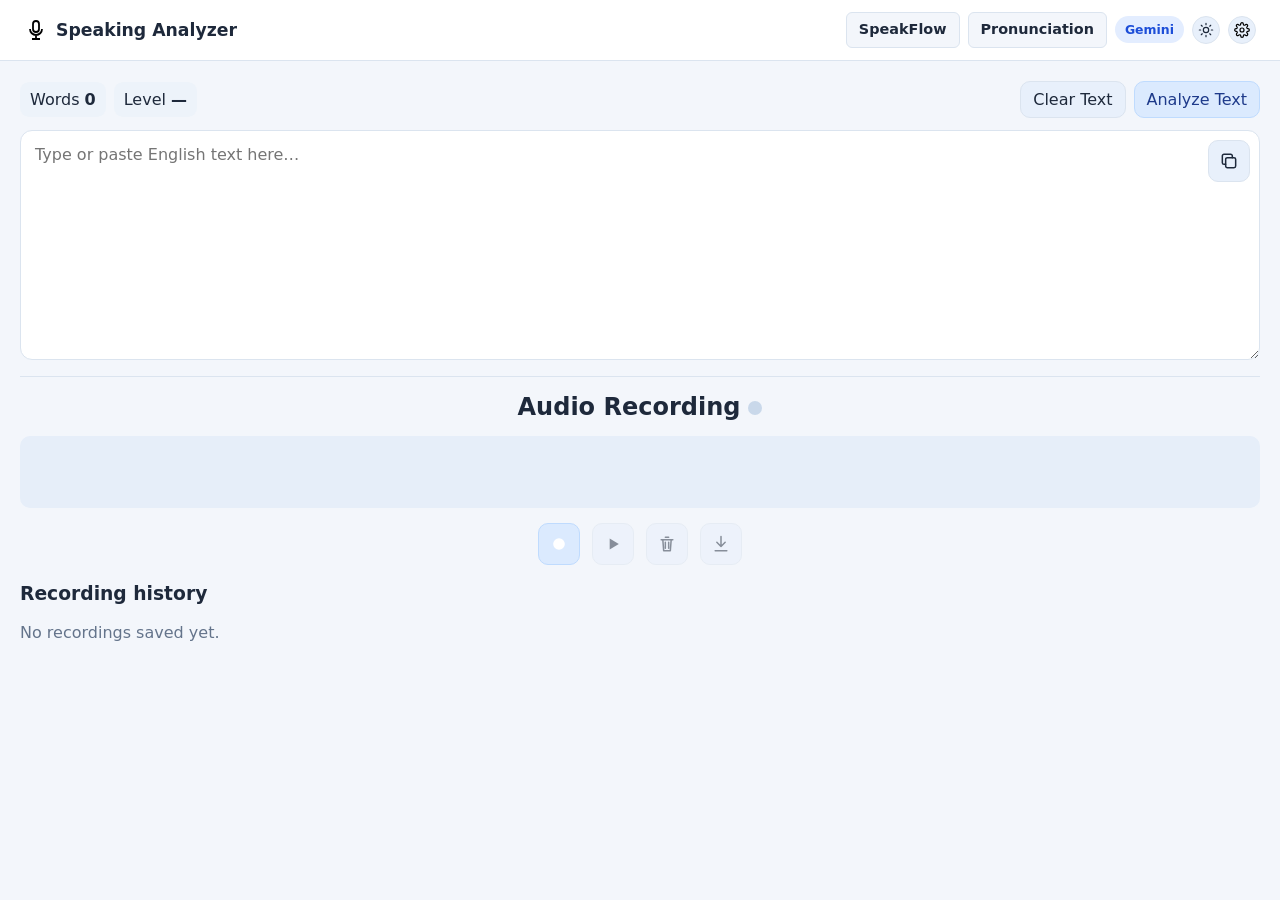
==== commit a972b7ba: "update version 2" ====
--- a/analyzer.html
+++ b/analyzer.html
@@ -6,7 +6,7 @@
   <meta name="referrer" content="no-referrer" />
   <title>Speaking Analyzer</title>
   <script>try { document.documentElement.dataset.theme = localStorage.getItem("speaking-analyzer-theme") === "dark" ? "dark" : "light"; } catch { document.documentElement.dataset.theme = "light"; }</script>
-  <link rel="stylesheet" href="css/style.css?v=header-height-1" />
+  <link rel="stylesheet" href="css/style.css?v=light-cool-1" />
   <link rel="icon" href="assets/icons/mic.svg" type="image/svg+xml" />
 </head>
 <body>
--- a/css/style.css
+++ b/css/style.css
@@ -1,36 +1,36 @@
 :root {
-  --bg: #f5efe6;
-  --surface: #fffaf3;
-  --text: #3a322a;
-  --muted: #7b6d61;
-  --line: #e7dbcd;
-  --accent: #a7643f;
-  --accent-soft: #f4e4d8;
-  --primary-bg: #eed7c5;
-  --primary-text: #4b2f20;
-  --primary-hover-bg: #e5c6ad;
-  --button-border: #dcc0aa;
-  --danger: #a5524b;
-  --warn: #8a6a2f;
-  --ok: #56704f;
-  --yellow: #f5e3bd;
-  --red: #f6ded7;
-  --green: #e0e9d7;
-  --subtle: #f1e8dc;
-  --field: #fffdf8;
-  --button-bg: #eed7c5;
-  --button-hover: #e5c6ad;
-  --canvas-bg: #eee3d5;
-  --canvas-line: #d9c8b6;
-  --accent-hover: #e5c6ad;
-  --status-busy: #8f5232;
-  --status-ok-bg: #e0e9d7;
-  --status-review-bg: #f5e3bd;
-  --status-error-bg: #f6ded7;
-  --status-no-issue-text: #4a6343;
-  --status-review-text: #7a5c28;
-  --status-error-text: #8c443c;
-  --shadow: 0 10px 30px rgba(15, 23, 42, 0.06);
+  --bg: #f3f6fb;
+  --surface: #ffffff;
+  --text: #1e293b;
+  --muted: #64748b;
+  --line: #dbe4ef;
+  --accent: #1d4ed8;
+  --accent-soft: #e3edff;
+  --primary-bg: #dbeafe;
+  --primary-text: #1e3a8a;
+  --primary-hover-bg: #bfdbfe;
+  --button-border: #bfdbfe;
+  --danger: #dc2626;
+  --warn: #b45309;
+  --ok: #15803d;
+  --yellow: #fef3c7;
+  --red: #fee2e2;
+  --green: #d1fae5;
+  --subtle: #edf3fa;
+  --field: #ffffff;
+  --button-bg: #e8f0fb;
+  --button-hover: #dbe7f7;
+  --canvas-bg: #e6eef9;
+  --canvas-line: #c9d8ea;
+  --accent-hover: #dbeafe;
+  --status-busy: #1e40af;
+  --status-ok-bg: #d1fae5;
+  --status-review-bg: #fef3c7;
+  --status-error-bg: #fee2e2;
+  --status-no-issue-text: #065f46;
+  --status-review-text: #92400e;
+  --status-error-text: #b91c1c;
+  --shadow: 0 10px 30px rgba(15, 23, 42, 0.08);
   --radius: 16px;
   font-family: "Segoe UI", Inter, system-ui, sans-serif;
 }
@@ -346,7 +346,7 @@
   position: relative;
   color: var(--text);
   background: var(--surface);
-  border: 0;
+  border: 1px solid var(--line);
   border-radius: 16px;
   padding: 0;
   width: min(520px, 92vw);
@@ -360,9 +360,9 @@
   max-height: calc(100dvh - 32px);
   overflow: auto;
 }
-dialog::backdrop { background: rgba(15, 23, 42, 0.35); }
+dialog::backdrop { background: transparent; }
 .settings-form { display: grid; gap: 12px; padding: 20px; }
-.message-dialog[open] { padding: 24px; color: var(--text); background: var(--surface); border: 0; border-radius: 16px; }
+.message-dialog[open] { padding: 24px; color: var(--text); background: var(--surface); border: 1px solid var(--line); border-radius: 16px; }
 .message-dialog h2 { margin: 0 40px 12px 0; font-size: 1.15rem; }
 .message-dialog p { margin: 0; line-height: 1.5; white-space: pre-wrap; }
 .message-actions { justify-content: flex-end; margin-top: 20px; }
@@ -391,9 +391,9 @@
 #btn-record.record-control[aria-pressed="true"] { color: #ef4444; }
 #btn-record.record-control:hover:not(:disabled) { color: #fff; }
 #btn-record.record-control[aria-pressed="true"]:hover:not(:disabled) { color: #ef4444; }
-.issue-dialog[open] { width: min(600px, 92vw); max-height: 86vh; overflow: auto; padding: 24px; color: var(--text); background: var(--surface); border: 0; border-radius: 16px; }
+.issue-dialog[open] { width: min(600px, 92vw); max-height: 86vh; overflow: auto; padding: 24px; color: var(--text); background: var(--surface); border: 1px solid var(--line); border-radius: 16px; }
 .issue-dialog h3 { margin: 0 0 18px; font-size: 1.15rem; }
-.issue-dialog::backdrop { background: rgba(15, 23, 42, .55); backdrop-filter: blur(2px); }
+.issue-dialog::backdrop { background: transparent; backdrop-filter: none; }
 .issue-detail-grid { display: grid; grid-template-columns: 1fr 1fr; gap: 12px; }
 .issue-detail-grid > div { display: grid; gap: 6px; padding: 12px; border: 1px solid var(--line); border-radius: 10px; background: var(--subtle); }
 .issue-detail-grid strong { font-size: 1rem; overflow-wrap: anywhere; }
